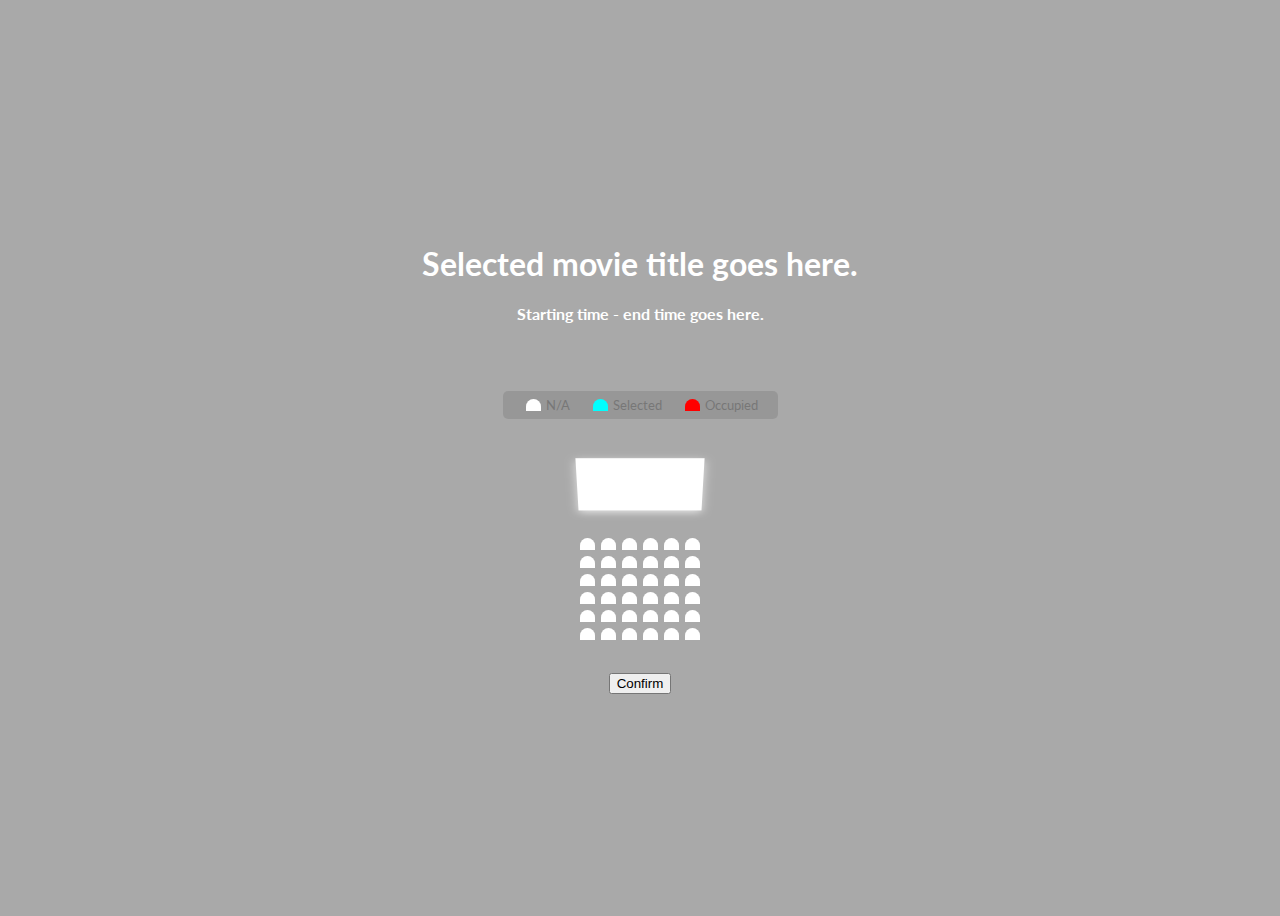
==== static/movie-theatre-app/html/seat-selection.html @ 2f80bab9 "Implemented the basic functionality and user interaction of the seat-selection view." ====
<!DOCTYPE html>
<html lang="en">
<head>
    <meta charset="UTF-8">
    <meta http-equiv="X-UA-Compatible" content="IE=edge">
    <meta name="viewport" content="width=device-width, initial-scale=1.0">

    <!-- Custom styling for this particular page/view. -->
    <link href="./../style/seat-selection.css"  rel="stylesheet" type="text/css">
    <title>Movie Name - Seat selection</title>
</head>
<body>
    
    <div class="container">
        <h1 class="movie-title" id="movie-title">Selected movie title goes here.</h1>
        <h4 class="movie-duration" id="movie-duration">Starting time - end time goes here.</h4>
    </div>
 
    <ul class="showcase">
        <li>
            <div class="seat"></div>
            <small>N/A</small>
        </li>
        <li>
            <div class="seat selected"></div>
            <small>Selected</small>
        </li>
        <li>
            <div class="seat occupied"></div>
            <small>Occupied</small>
        </li>
    </ul>

    <div class="container" id="seats-container">
        <div class="screen"></div>

        <div class="row">
            <div class="seat"></div>
            <div class="seat"></div>
            <div class="seat"></div>
            <div class="seat"></div>
            <div class="seat"></div>
            <div class="seat"></div>
        </div>
        <div class="row">
            <div class="seat"></div>
            <div class="seat"></div>
            <div class="seat"></div>
            <div class="seat"></div>
            <div class="seat"></div>
            <div class="seat"></div>
        </div>
        <div class="row">
            <div class="seat"></div>
            <div class="seat"></div>
            <div class="seat"></div>
            <div class="seat"></div>
            <div class="seat"></div>
            <div class="seat"></div>
        </div>
        <div class="row">
            <div class="seat"></div>
            <div class="seat"></div>
            <div class="seat"></div>
            <div class="seat"></div>
            <div class="seat"></div>
            <div class="seat"></div>
        </div>
        <div class="row">
            <div class="seat"></div>
            <div class="seat"></div>
            <div class="seat"></div>
            <div class="seat"></div>
            <div class="seat"></div>
            <div class="seat"></div>
        </div>
        <div class="row">
            <div class="seat"></div>
            <div class="seat"></div>
            <div class="seat"></div>
            <div class="seat"></div>
            <div class="seat"></div>
            <div class="seat"></div>
        </div>
    </div>

    <button class="confirm-selection" id="confirm-selection" type="submit">Confirm</button>

    <!-- Main JavaScript script for this view.-->
    <script src="./../java-script/seat-selection.js"></script>
</body>
</html>
---- static/movie-theatre-app/style/seat-selection.css ----
@import url('https://fonts.googleapis.com/css2?family=Lato&display=swap');

/* CSS which applied to the whole page commences here. */
*{
    box-sizing: border-box;
}
/* Ends here*/

body{

    background-color:darkgray;
    color: #ffffff;
    display: flex;
    flex-direction: column;
    justify-content: center;
    align-items: center;
    height: 100vh;
    font-family: Lato, sans-serif;
}

.movie-title{

    text-align: center;
}

.movie-duration{

    text-align: center;
}
.seat{

    height: 12px;
    width: 15px;
    margin: 3px;
    border-top-left-radius: 10px;
    border-top-right-radius: 10px;

    background-color: #ffffff;
}

.seat.selected{

    background-color: aqua;
}

.seat.occupied{

    background-color: red;
}

.seat:not(.occupied):hover{

    cursor: pointer;
    transform: scale(1.2);
}

.showcase .seat:not(.occupied):hover{

    cursor: default;
    transform: scale(1);
}

.showcase{

    background: rgba(0, 0, 0, 0.1);
    padding: 5px 10px;
    border-radius: 5px;
    color: #777;
    list-style-type: none;
    display: flex;
    justify-content: space-between;
}

.showcase li{

    display: flex;
    align-items: center;
    justify-content: center;
    margin: 0 10px;
}

.showcase li small{
    
    margin-left: 2px; 
}

.container{ 
    
    perspective: 1000px;
    margin-bottom: 30px;
}

.screen{

    background-color: #fff;
    height: 70px;
    width: 100%;
    margin: 15px 0;
    transform: rotateX(-45deg);
    box-shadow: 0 3px 10px rgba(255, 255, 255, 0.7);
}

.row{

    display: flex;
}
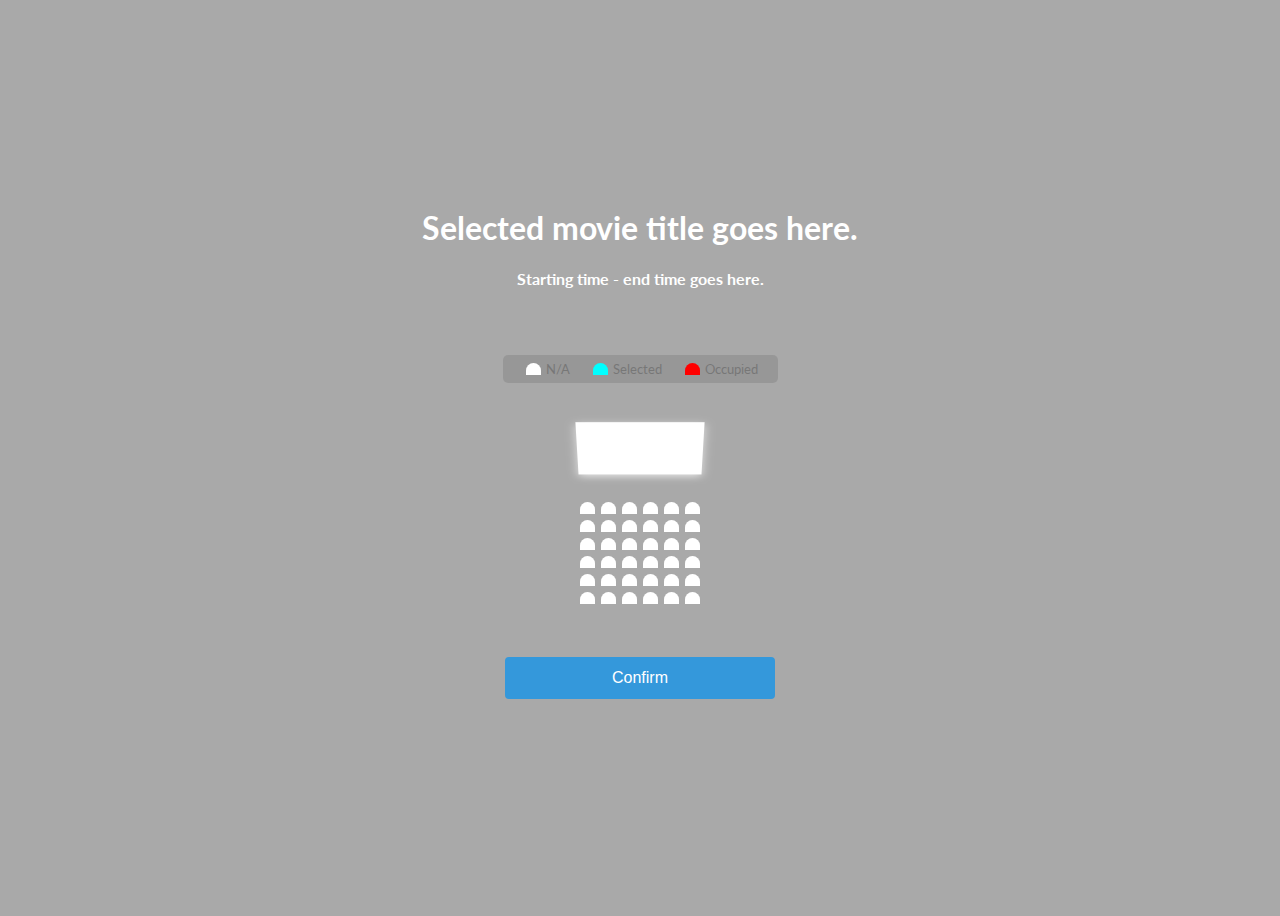
==== commit d6c9a0b0: "Added a confirm button the UI and implemented some functionalities for the JavaScript side of the af" ====
--- a/static/movie-theatre-app/html/seat-selection.html
+++ b/static/movie-theatre-app/html/seat-selection.html
@@ -84,7 +84,10 @@
         </div>
     </div>
 
-    <button class="confirm-selection" id="confirm-selection" type="submit">Confirm</button>
+    <div class="container">
+        <button class="confirm-selection" id="confirm-selection" type="submit">Confirm</button>
+    </div>
+
 
     <!-- Main JavaScript script for this view.-->
     <script src="./../java-script/seat-selection.js"></script>
--- a/static/movie-theatre-app/style/seat-selection.css
+++ b/static/movie-theatre-app/style/seat-selection.css
@@ -105,3 +105,22 @@
     display: flex;
 }
 
+.confirm-selection{
+
+    cursor: pointer;
+    background-color: #3498db;
+    border: 2px solid #3498db;
+    border-radius: 4px;
+    color: #fff;
+    display: block;
+    font-size: 16px;
+    padding: 10px;
+    margin-top:20px;
+    width: 30vh;
+}
+
+button:hover{
+
+    border: 2px solid black;
+}
+
